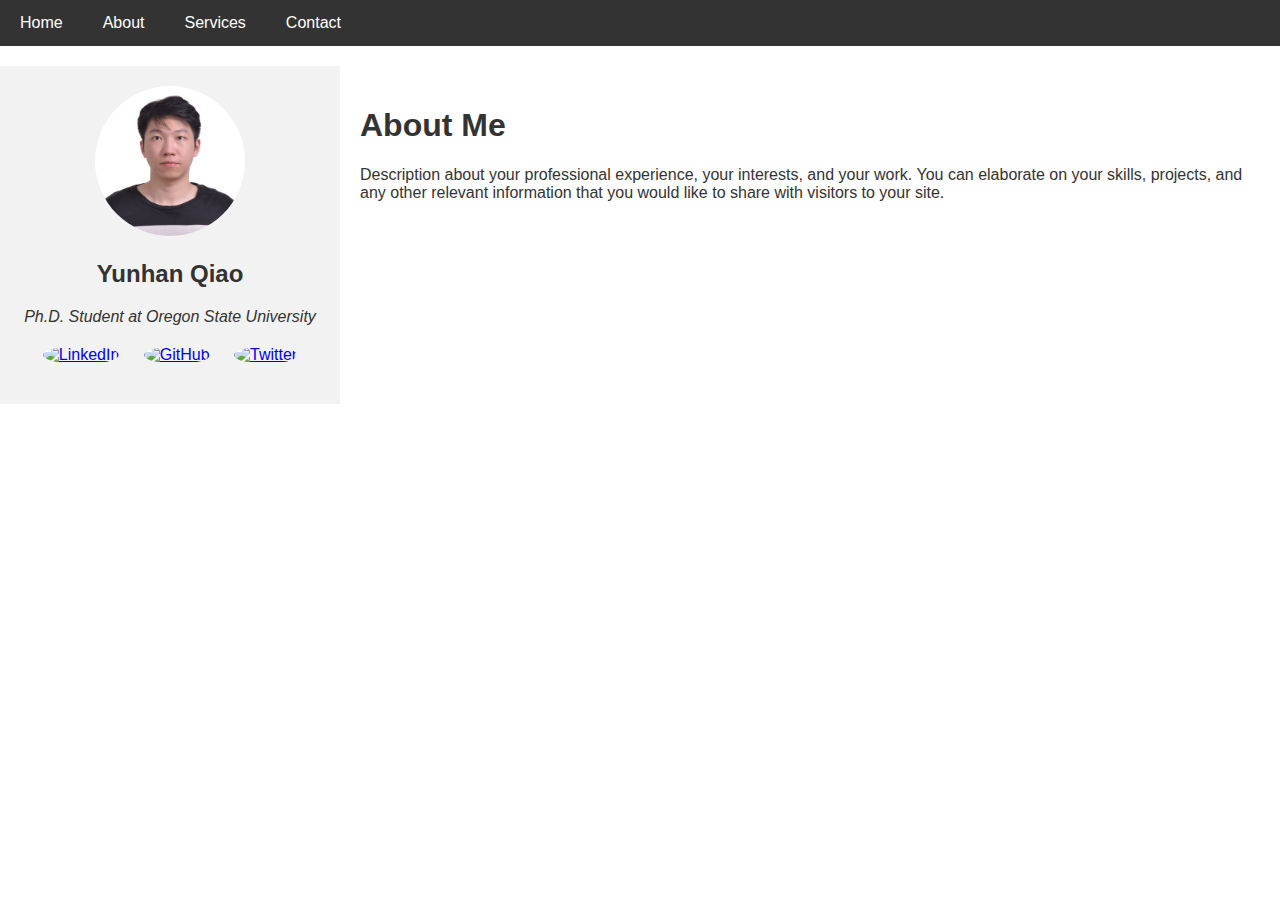
==== index.html @ 6029db28 "Update index.html" ====
<!DOCTYPE html>
<html lang="en">
<head>
<meta charset="UTF-8">
<meta name="viewport" content="width=device-width, initial-scale=1.0">
<title>Professional Portfolio</title>
<style>
    body {
        font-family: 'Arial', sans-serif;
        margin: 0;
        padding: 0;
        color: #333;
    }
    .navbar {
        background-color: #333;
        overflow: hidden;
    }
    .navbar a {
        float: left;
        display: block;
        color: white;
        text-align: center;
        padding: 14px 20px;
        text-decoration: none;
    }
    .main {
        display: flex;
        margin-top: 20px;
    }
    .sidebar {
        flex: 1;
        padding: 20px;
        background-color: #f2f2f2;
        text-align: center; /* Center sidebar content */
    }
    .sidebar img {
        width: 150px;
        height: 150px;
        border-radius: 50%; /* Circular image */
        margin-bottom: 20px; /* Space below image */
    }
    .sidebar h2 {
        margin-top: 0;
    }
    .sidebar p {
        font-style: italic;
    }
    .social-icons {
        margin-top: 20px;
    }
    .social-icons img {
        width: 24px;
        height: 24px;
        margin: 0 10px;
    }
    .profile-content {
        flex: 3;
        padding: 20px;
    }
    .section {
        margin-bottom: 20px;
    }
    .sidebar img {
        width: 150px; /* Adjust as needed */
        height: 150px; /* Adjust as needed */
        border-radius: 50%; /* This makes the image round */
        margin-bottom: 20px; /* Space below image */
        object-fit: cover; /* Ensures the image covers the space without distortion */
    }
</style>
</head>
<body>

<div class="navbar">
    <!-- Add your navigation links here -->
    <a href="#home">Home</a>
    <a href="#about">About</a>
    <a href="#services">Services</a>
    <a href="#contact">Contact</a>
</div>

<div class="main">
    <div class="sidebar">
        <!-- Add your image, name, and position here -->
        <img src="IMG_2900.JPG" alt="Your Name">
        <h2>Yunhan Qiao</h2>
        <p>Ph.D. Student at Oregon State University</p>
        <!-- Add social media and personal links here -->
        <div class="social-icons">
            <!-- Replace # with your actual social profile links -->
            <a href="#"><img src="linkedin-icon.png" alt="LinkedIn"></a>
            <a href="#"><img src="github-icon.png" alt="GitHub"></a>
            <a href="#"><img src="twitter-icon.png" alt="Twitter"></a>
            <!-- Add other icons as needed -->
        </div>
    </div>
    
    <div class="profile-content">
        <!-- Add your professional description here -->
        <div class="section">
            <h1>About Me</h1>
            <p>Description about your professional experience, your interests, and your work. You can elaborate on your skills, projects, and any other relevant information that you would like to share with visitors to your site.</p>
        </div>
    </div>
</div>

</body>
</html>
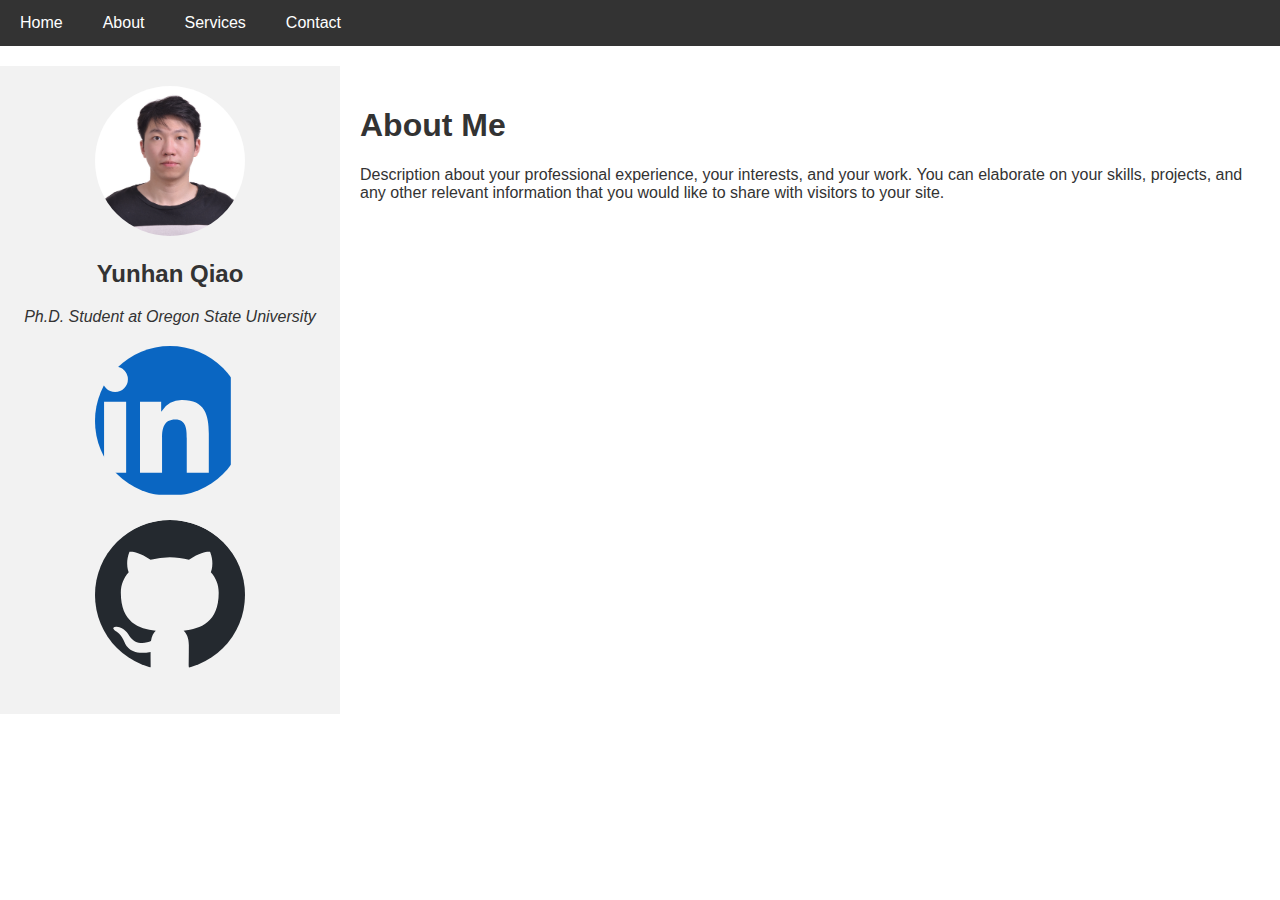
==== commit cc656cce: "Update index.html" ====
--- a/index.html
+++ b/index.html
@@ -88,9 +88,8 @@
         <!-- Add social media and personal links here -->
         <div class="social-icons">
             <!-- Replace # with your actual social profile links -->
-            <a href="#"><img src="linkedin-icon.png" alt="LinkedIn"></a>
-            <a href="#"><img src="github-icon.png" alt="GitHub"></a>
-            <a href="#"><img src="twitter-icon.png" alt="Twitter"></a>
+            <a href="#"><img src="linkedin.svg" alt="www.linkedin.com/in/yqiao18"></a>
+            <a href="#"><img src="github.svg" alt="https://github.com/yqiao18"></a>
             <!-- Add other icons as needed -->
         </div>
     </div>
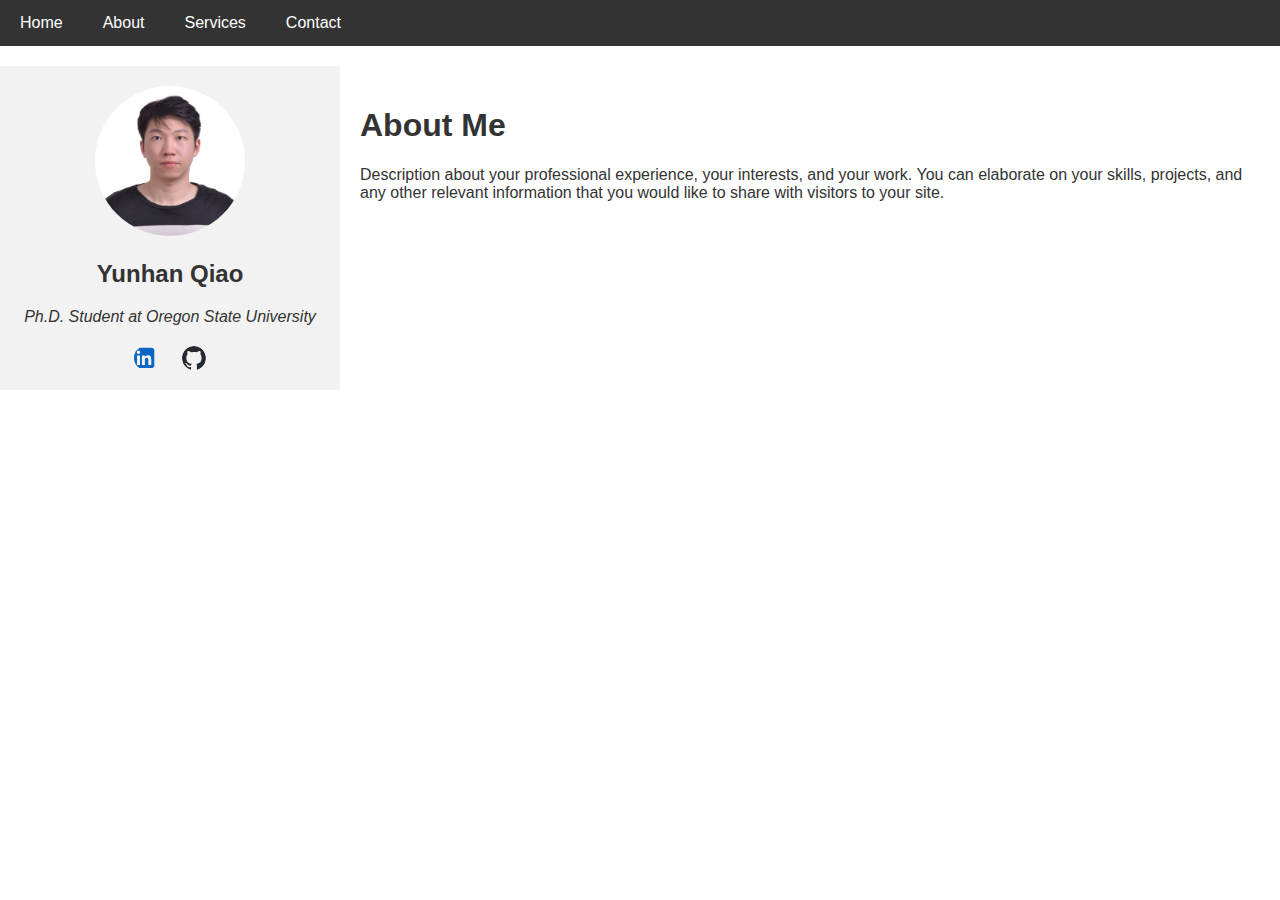
==== commit 8c519198: "Update index.html" ====
--- a/index.html
+++ b/index.html
@@ -60,12 +60,18 @@
     .section {
         margin-bottom: 20px;
     }
-    .sidebar img {
-        width: 150px; /* Adjust as needed */
-        height: 150px; /* Adjust as needed */
-        border-radius: 50%; /* This makes the image round */
-        margin-bottom: 20px; /* Space below image */
-        object-fit: cover; /* Ensures the image covers the space without distortion */
+    .sidebar img.profile-pic {
+        width: 150px; /* Or any size you prefer */
+        height: 150px; /* Should be the same as width for a circle */
+        border-radius: 50%;
+        object-fit: cover;
+        margin-bottom: 20px;
+    }
+    .social-icons img {
+        width: 24px; /* Smaller width for icons */
+        height: 24px; /* Smaller height for icons */
+        margin: 0 10px;
+        vertical-align: middle;
     }
 </style>
 </head>
@@ -82,7 +88,7 @@
 <div class="main">
     <div class="sidebar">
         <!-- Add your image, name, and position here -->
-        <img src="IMG_2900.JPG" alt="Your Name">
+        <img src="IMG_2900.JPG" alt="Your Name" class="profile-pic">
         <h2>Yunhan Qiao</h2>
         <p>Ph.D. Student at Oregon State University</p>
         <!-- Add social media and personal links here -->
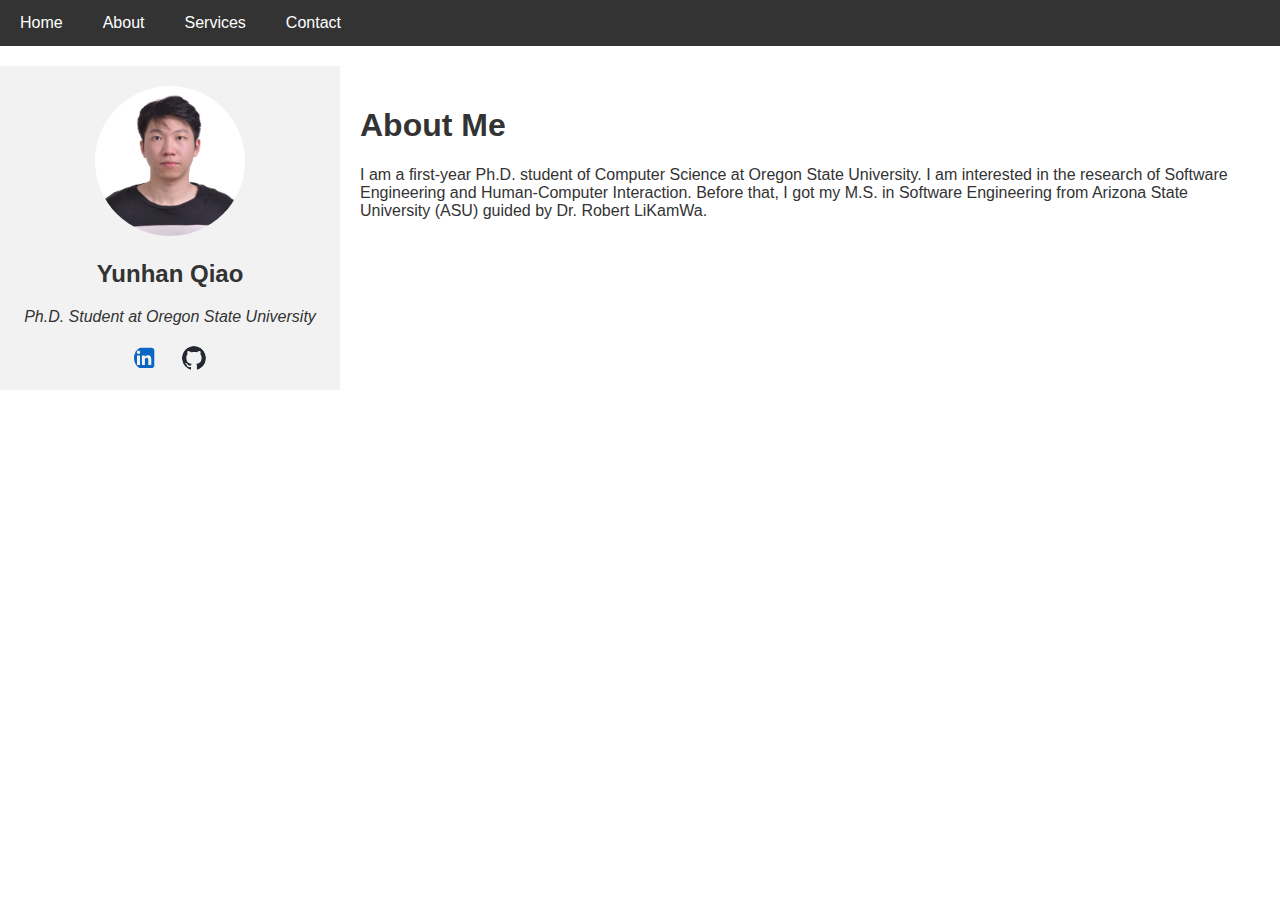
==== commit 7cc8813f: "Update index.html" ====
--- a/index.html
+++ b/index.html
@@ -94,8 +94,8 @@
         <!-- Add social media and personal links here -->
         <div class="social-icons">
             <!-- Replace # with your actual social profile links -->
-            <a href="#"><img src="linkedin.svg" alt="www.linkedin.com/in/yqiao18"></a>
-            <a href="#"><img src="github.svg" alt="https://github.com/yqiao18"></a>
+            <a href="www.linkedin.com/in/yqiao18"><img src="linkedin.svg" alt="www.linkedin.com/in/yqiao18"></a>
+            <a href="https://github.com/yqiao18"><img src="github.svg" alt="https://github.com/yqiao18"></a>
             <!-- Add other icons as needed -->
         </div>
     </div>
@@ -104,7 +104,10 @@
         <!-- Add your professional description here -->
         <div class="section">
             <h1>About Me</h1>
-            <p>Description about your professional experience, your interests, and your work. You can elaborate on your skills, projects, and any other relevant information that you would like to share with visitors to your site.</p>
+            <p>
+                I am a first-year Ph.D. student of Computer Science at Oregon State University. I am interested in the research of Software Engineering and Human-Computer Interaction.
+                Before that, I got my M.S. in Software Engineering from Arizona State University (ASU) guided by Dr. Robert LiKamWa.
+            </p>
         </div>
     </div>
 </div>
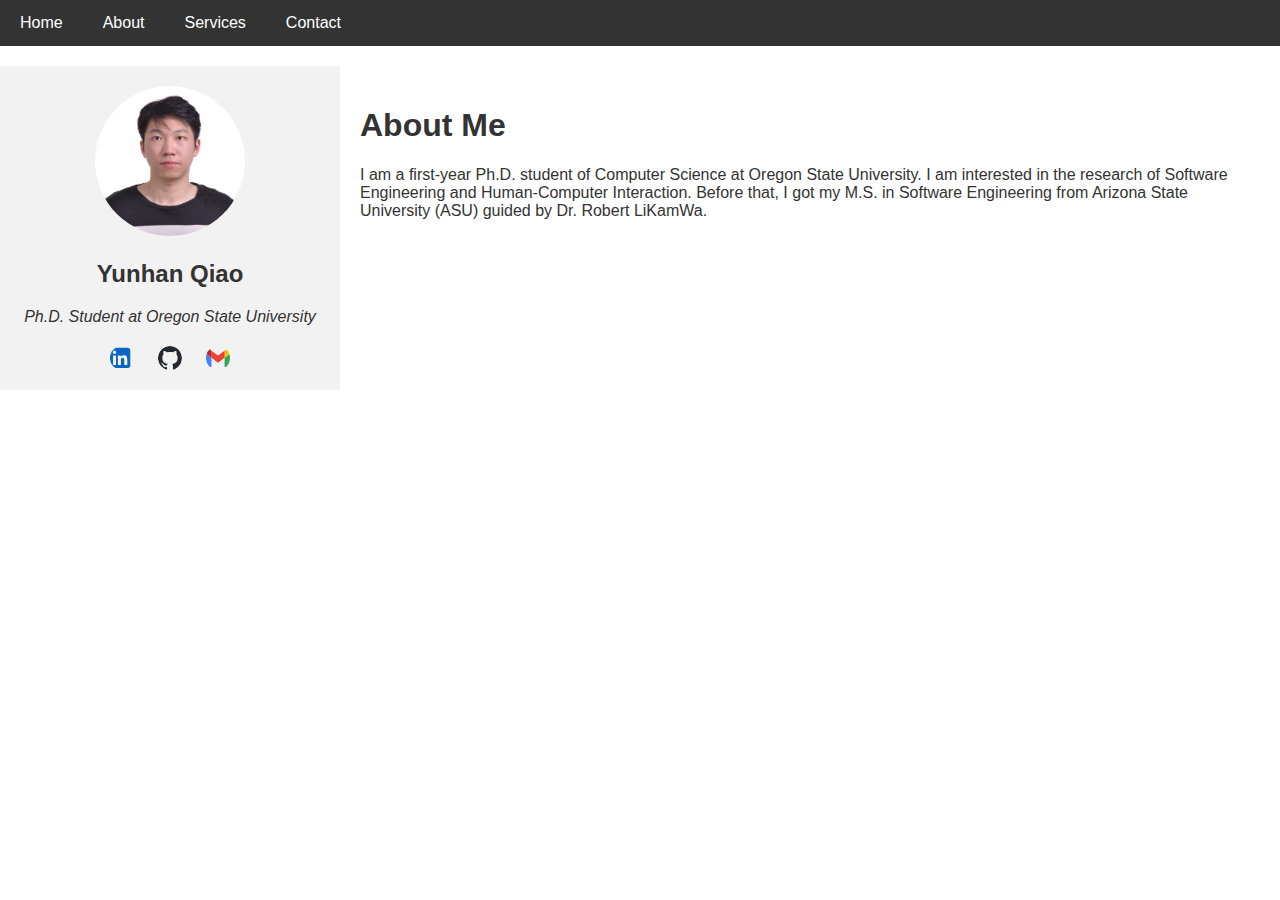
==== commit d2b6e371: "Update index.html" ====
--- a/index.html
+++ b/index.html
@@ -96,6 +96,7 @@
             <!-- Replace # with your actual social profile links -->
             <a href="www.linkedin.com/in/yqiao18"><img src="linkedin.svg" alt="www.linkedin.com/in/yqiao18"></a>
             <a href="https://github.com/yqiao18"><img src="github.svg" alt="https://github.com/yqiao18"></a>
+            <a href="qiaoy@oregonstate.edu"><img src="gmail.svg" alt=""></a>
             <!-- Add other icons as needed -->
         </div>
     </div>
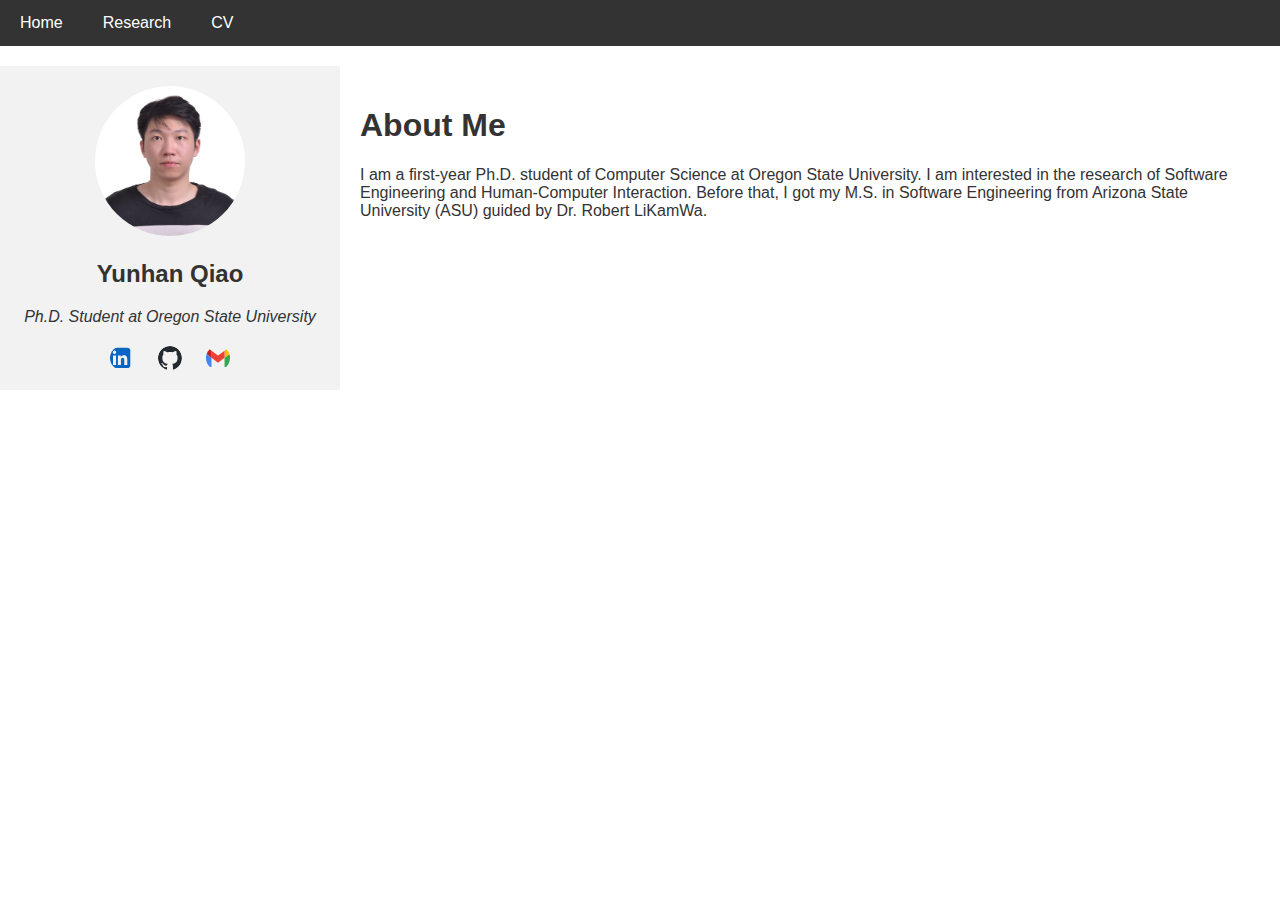
==== commit 6a95abbb: "Update index.html" ====
--- a/index.html
+++ b/index.html
@@ -80,9 +80,8 @@
 <div class="navbar">
     <!-- Add your navigation links here -->
     <a href="#home">Home</a>
-    <a href="#about">About</a>
-    <a href="#services">Services</a>
-    <a href="#contact">Contact</a>
+    <a href="#">Research</a>
+    <a href="resume_Yunhan.pdf" download="Yunhan_Qiao_CV.pdf">CV</a>
 </div>
 
 <div class="main">
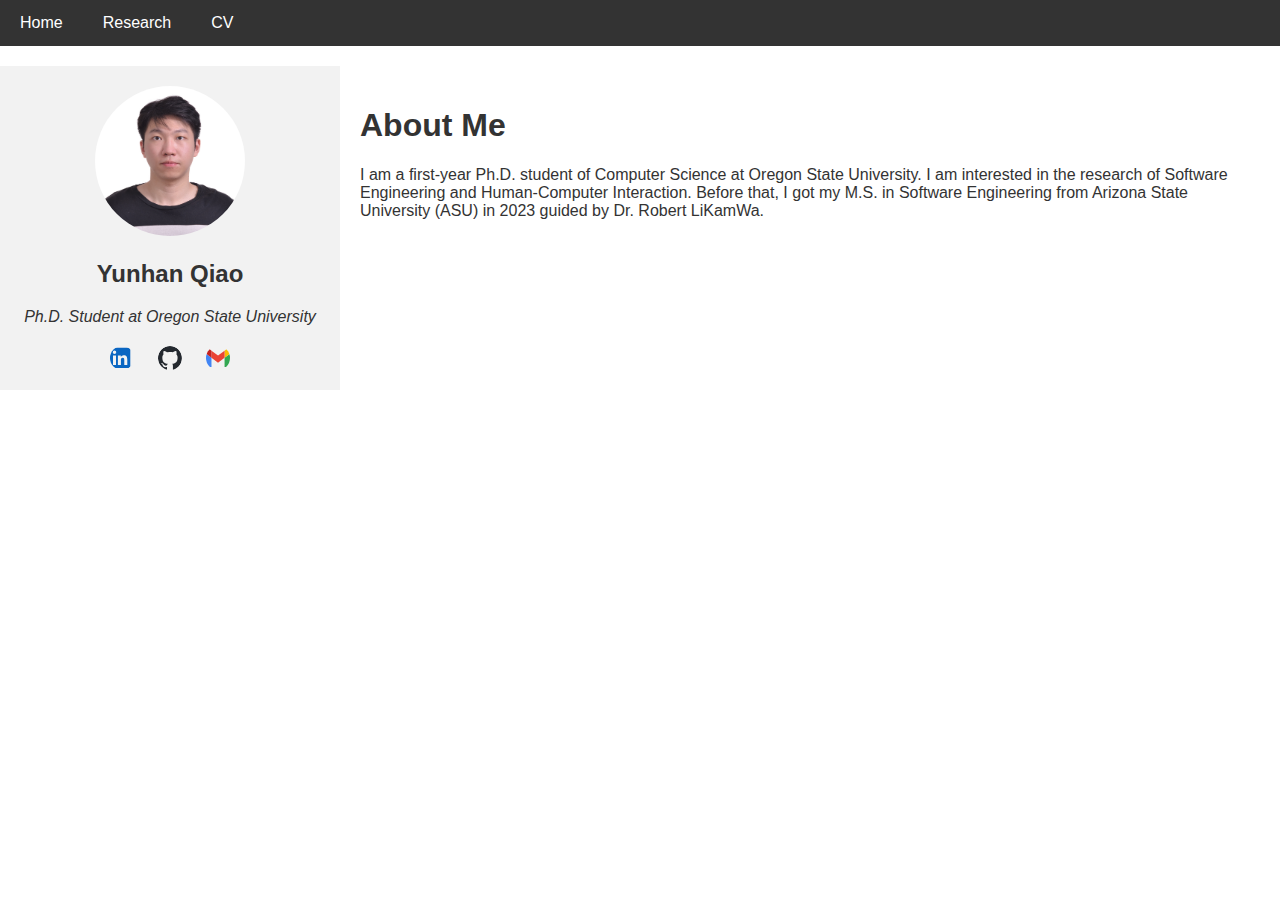
==== commit 6c47c091: "Update index.html" ====
--- a/index.html
+++ b/index.html
@@ -81,7 +81,7 @@
     <!-- Add your navigation links here -->
     <a href="#home">Home</a>
     <a href="#">Research</a>
-    <a href="resume_Yunhan.pdf" download="Yunhan_Qiao_CV.pdf">CV</a>
+    <a href="CV-Yunhan Qiao.pdf" download="Yunhan_Qiao_CV.pdf">CV</a>
 </div>
 
 <div class="main">
@@ -106,7 +106,7 @@
             <h1>About Me</h1>
             <p>
                 I am a first-year Ph.D. student of Computer Science at Oregon State University. I am interested in the research of Software Engineering and Human-Computer Interaction.
-                Before that, I got my M.S. in Software Engineering from Arizona State University (ASU) guided by Dr. Robert LiKamWa.
+                Before that, I got my M.S. in Software Engineering from Arizona State University (ASU) in 2023 guided by Dr. Robert LiKamWa.
             </p>
         </div>
     </div>
